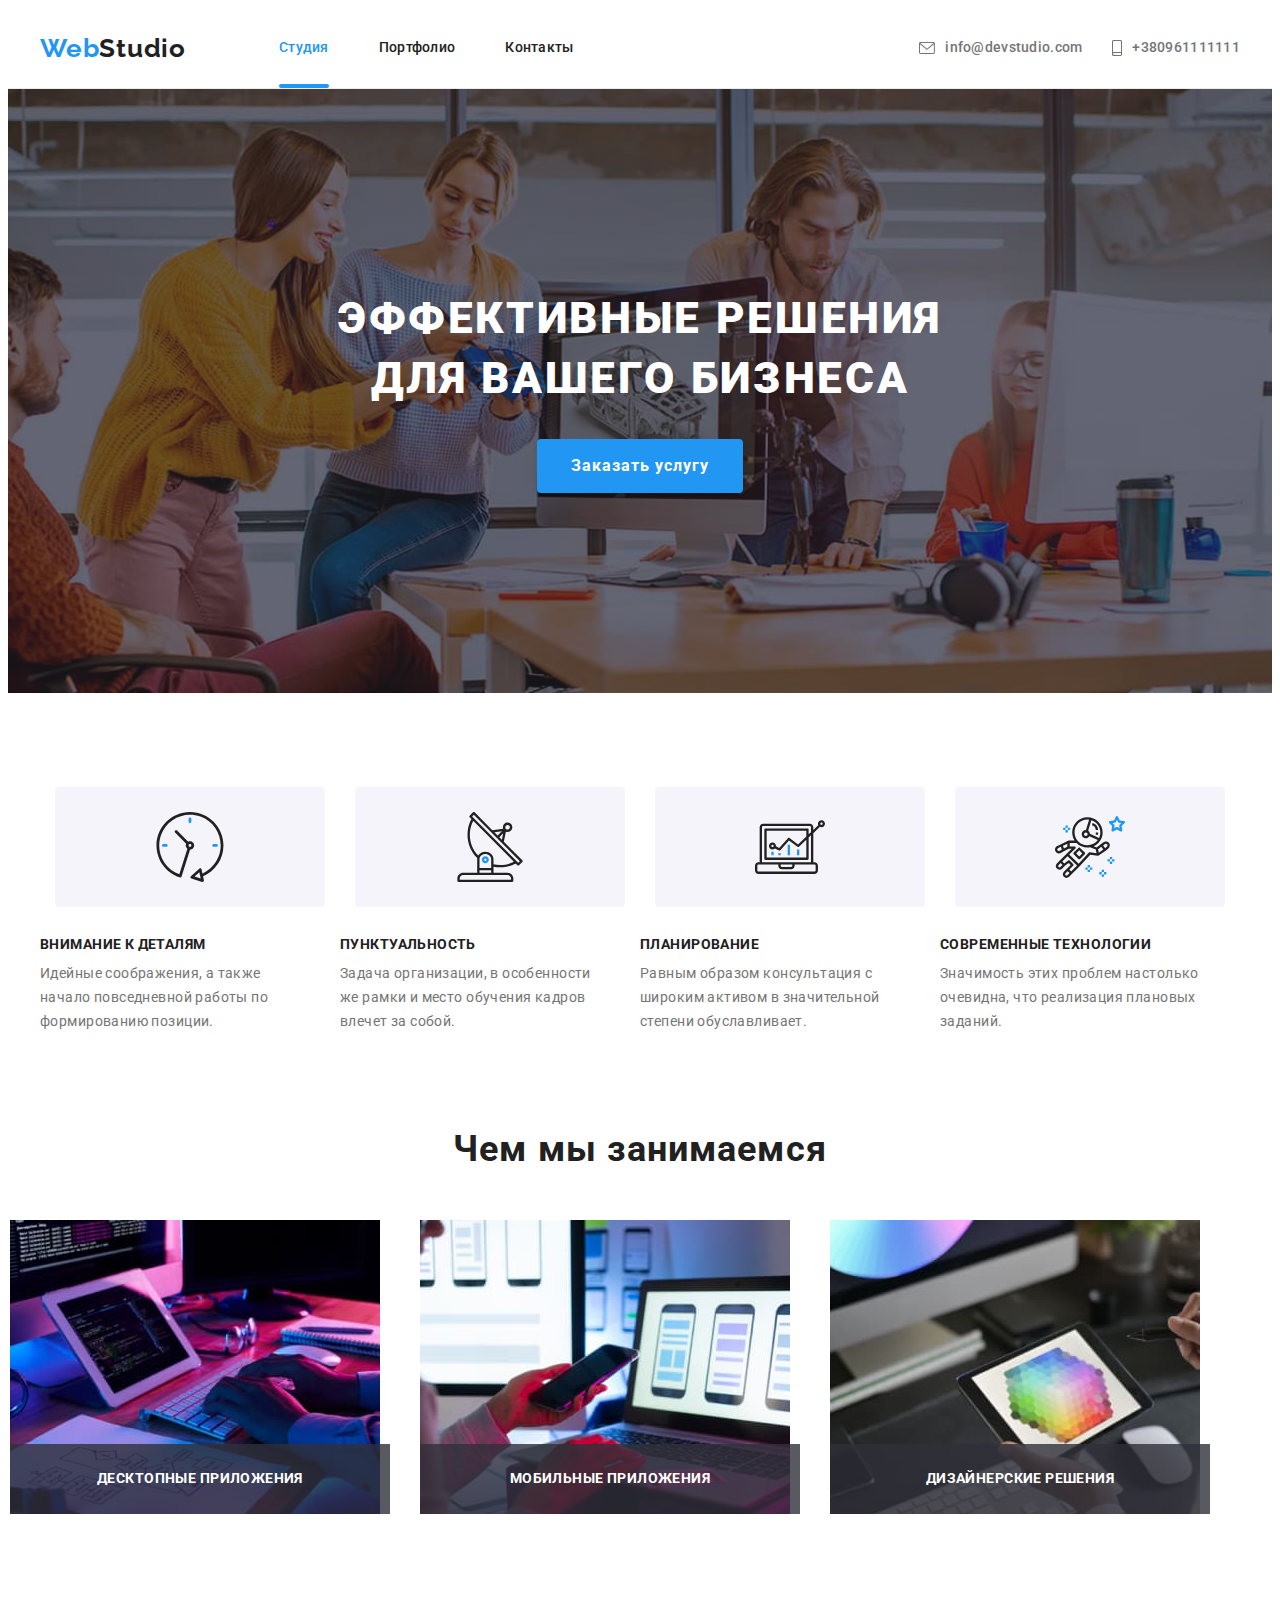
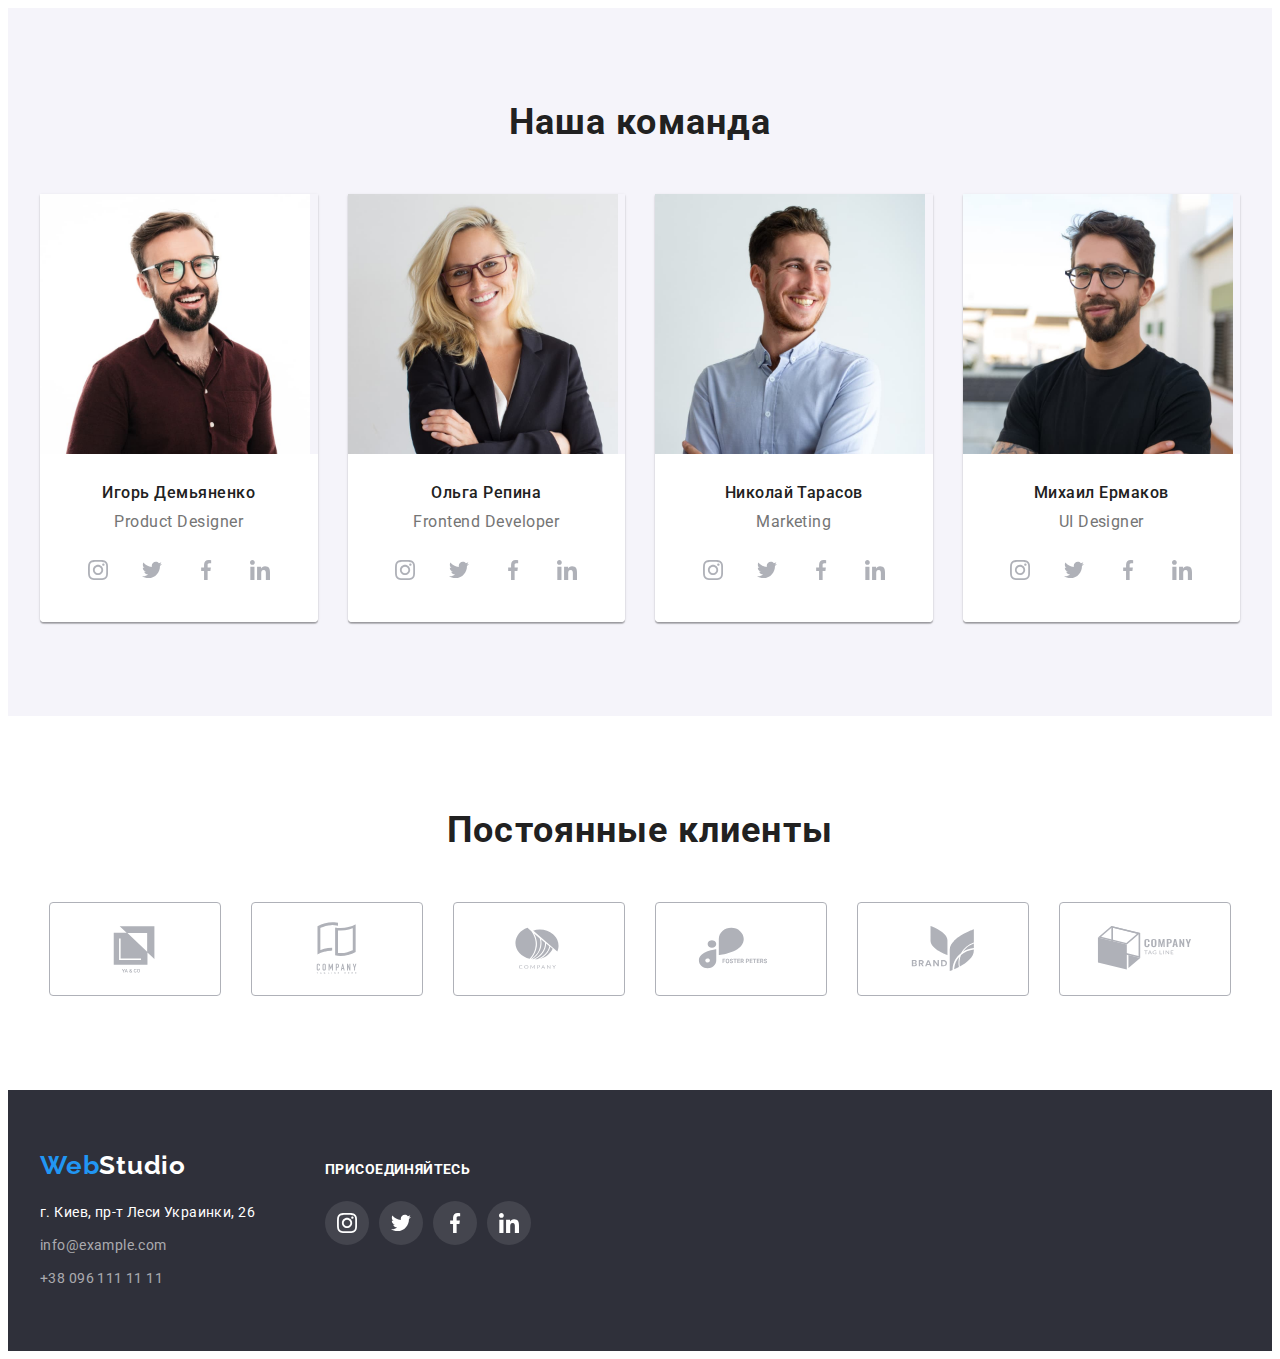
==== index.html @ db07d583 "Добавляет псевдоэлемент after" ====
<!DOCTYPE html>
<html lang="ru">
  <head>
    <meta charset="UTF-8" />
    <meta http-equiv="X-UA-Compatible" content="IE=edge" />
    <meta name="viewport" content="width=device-width, initial-scale=1.0" />
    <title>Web Studio</title>
    <link rel="preconnect" href="https://fonts.googleapis.com" />
    <link rel="preconnect" href="https://fonts.gstatic.com" crossorigin />
    <link
      href="https://fonts.googleapis.com/css2?family=Raleway:wght@700&family=Roboto:wght@400;500;700;900&display=swap"
      rel="stylesheet"
    />
    <link
      rel="stylesheet"
      href="https://cdnjs.cloudflare.com/ajax/libs/modern-normalize/1.1.0/modern-normalize.min.css"
      integrity="sha512-wpPYUAdjBVSE4KJnH1VR1HeZfpl1ub8YT/NKx4PuQ5NmX2tKuGu6U/JRp5y+Y8XG2tV+wKQpNHVUX03MfMFn9Q=="
      crossorigin="anonymous"
      referrerpolicy="no-referrer"
    />
    <link rel="stylesheet" href="./css/styles.css" />
  </head>
  <body>
    <!--Заголовок-->
    <header class="header">
      <div class="container header-container">
        <a class="header-logo link" href="./index.html"
          ><span class="accent">Web</span>Studio</a
        >
        <nav class="header-nav">
          <ul class="list header-list">
            <li class="header-item">
              <a class="link header-link current" href="./index.html">Студия</a>
            </li>
            <li class="header-item">
              <a class="link header-link" href="./portfolio.html">Портфолио</a>
            </li>
            <li class="header-item">
              <a class="link header-link" href="">Контакты</a>
            </li>
          </ul>
        </nav>

        <ul class="list header-contact-list">
          <li class="heder-contact-item">
            <a class="link header-auth-nav" href="mailto:info@devstudio.com"
              ><svg class="contact-icon" width="16" height="12">
                <use href="./images/icons.svg#icon-envelope-1"></use>
              </svg>
              info@devstudio.com</a
            >
          </li>
          <li class="heder-contact-item">
            <a class="link header-auth-nav" href="tel:+380961111111"
              ><svg class="contact-icon" width="10" height="16">
                <use href="./images/icons.svg#icon-smartphone-2"></use>
              </svg>
              +380961111111</a
            >
          </li>
        </ul>
      </div>
    </header>

    <main>
      <!--Cекция 1-->
      <section class="hero">
        <div class="container">
          <h1 class="hero-title">ЭФФЕКТИВНЫЕ РЕШЕНИЯ ДЛЯ ВАШЕГО БИЗНЕСА</h1>
          <button type="button" class="button-primary">Заказать услугу</button>
        </div>
      </section>
      <!--Секция 2-->
      <section class="about">
        <div class="container">
          <h2 class="visually-hidden">Задания студии</h2>
          <ul class="about-icon-list list">
            <li class="about-icon-item">
              <div class="icon-tasks">
                <svg class="about-icon" width="70" height="70">
                  <use href="./images/icons.svg#icon-clock"></use>
                </svg>
              </div>
            </li>
            <li class="about-icon-item">
              <div class="icon-tasks">
                <svg class="about-icon" width="70" height="70">
                  <use href="./images/icons.svg#icon-antenna"></use>
                </svg>
              </div>
            </li>
            <li class="about-icon-item">
              <div class="icon-tasks">
                <svg class="about-icon" width="70" height="70">
                  <use href="./images/icons.svg#icon-diagram"></use>
                </svg>
              </div>
            </li>
            <li class="about-icon-item">
              <div class="icon-tasks">
                <svg class="about-icon" width="70" height="70">
                  <use href="./images/icons.svg#icon-astronaut"></use>
                </svg>
              </div>
            </li>
          </ul>
          <ul class="list about-list">
            <li class="about-item">
              <h3 class="about-title">Внимание к деталям</h3>
              <p class="about-text">
                Идейные соображения, а также начало повседневной работы по
                формированию позиции.
              </p>
            </li>
            <li class="about-item">
              <h3 class="about-title">Пунктуальность</h3>
              <p class="about-text">
                Задача организации, в особенности же рамки и место обучения
                кадров влечет за собой.
              </p>
            </li>
            <li class="about-item">
              <h3 class="about-title">Планирование</h3>
              <p class="about-text">
                Равным образом консультация с широким активом в значительной
                степени обуславливает.
              </p>
            </li>
            <li class="about-item">
              <h3 class="about-title">Современные технологии</h3>
              <p class="about-text">
                Значимость этих проблем настолько очевидна, что реализация
                плановых заданий.
              </p>
            </li>
          </ul>
        </div>
      </section>

      <!--Секция 3-->
      <section class="work">
        <div class="container">
          <h2 class="work-title">Чем мы занимаемся</h2>
          <ul class="list work-list">
            <li class="work-item">
              <div class="thumb">
                <img
                  src="./images/img1.jpg"
                  width="370"
                  alt="Работа за компьютером"
                />
                <p class="label">Десктопные приложения</p>
              </div>
            </li>
            <li class="work-item">
              <div class="thumb">
                <img src="./images/img2.jpg" width="370" alt="Телефон" />
                <p class="label">Мобильные приложения</p>
              </div>
            </li>
            <li class="work-item">
              <div class="thumb">
                <img src="./images/img3.jpg" width="370" alt="Планшет" />
                <p class="label">Дизайнерские решения</p>
              </div>
            </li>
          </ul>
        </div>
      </section>

      <section class="team">
        <!--Секция 4-->
        <div class="container">
          <h2 class="team-title">Наша команда</h2>
          <ul class="list team-list">
            <li class="team-item">
              <div class="shadow">
                <img
                  src="./images/img4.jpg"
                  width="270"
                  alt="Игорь Демьяненко фото"
                />
                <div class="specialists">
                  <h3 class="team-after-title">Игорь Демьяненко</h3>
                  <p class="team-text">
                    <span lang="en">Product Designer</span>
                  </p>
                  <ul class="specialists-list list">
                    <li class="specialists-item">
                      <a
                        href=""
                        class="specialists-link"
                        target="_blank"
                        rel="noopener noreferrer"
                        ><svg class="specialists-icon" width="20" height="20">
                          <use href="./images/icons.svg#icon-instagram"></use>
                        </svg>
                      </a>
                    </li>
                    <li class="specialists-item">
                      <a
                        href=""
                        class="specialists-link"
                        target="_blank"
                        rel="noopener noreferrer"
                        ><svg class="specialists-icon" width="20" height="20">
                          <use href="./images/icons.svg#icon-twitter"></use>
                        </svg>
                      </a>
                    </li>
                    <li class="specialists-item">
                      <a
                        href=""
                        class="specialists-link"
                        target="_blank"
                        rel="noopener noreferrer"
                        ><svg class="specialists-icon" width="20" height="20">
                          <use href="./images/icons.svg#icon-facebook"></use>
                        </svg>
                      </a>
                    </li>
                    <li class="specialists-item">
                      <a
                        href=""
                        class="specialists-link"
                        target="_blank"
                        rel="noopener noreferrer"
                        ><svg class="specialists-icon" width="20" height="20">
                          <use href="./images/icons.svg#icon-linkedin"></use>
                        </svg>
                      </a>
                    </li>
                  </ul>
                </div>
              </div>
            </li>
            <li class="team-item">
              <div class="shadow">
                <img
                  src="./images/img5.jpg"
                  width="270"
                  alt="Ольга Репина фото"
                />
                <div class="specialists">
                  <h3 class="team-after-title">Ольга Репина</h3>
                  <p class="team-text">
                    <span lang="en">Frontend Developer</span>
                  </p>
                  <ul class="specialists-list list">
                    <li class="specialists-item">
                      <a
                        href=""
                        class="specialists-link"
                        target="_blank"
                        rel="noopener noreferrer"
                        ><svg class="specialists-icon" width="20" height="20">
                          <use href="./images/icons.svg#icon-instagram"></use>
                        </svg>
                      </a>
                    </li>
                    <li class="specialists-item">
                      <a
                        href=""
                        class="specialists-link"
                        target="_blank"
                        rel="noopener noreferrer"
                        ><svg class="specialists-icon" width="20" height="20">
                          <use href="./images/icons.svg#icon-twitter"></use>
                        </svg>
                      </a>
                    </li>
                    <li class="specialists-item">
                      <a
                        href=""
                        class="specialists-link"
                        target="_blank"
                        rel="noopener noreferrer"
                        ><svg class="specialists-icon" width="20" height="20">
                          <use href="./images/icons.svg#icon-facebook"></use>
                        </svg>
                      </a>
                    </li>
                    <li class="specialists-item">
                      <a
                        href=""
                        class="specialists-link"
                        target="_blank"
                        rel="noopener noreferrer"
                        ><svg class="specialists-icon" width="20" height="20">
                          <use href="./images/icons.svg#icon-linkedin"></use>
                        </svg>
                      </a>
                    </li>
                  </ul>
                </div>
              </div>
            </li>
            <li class="team-item">
              <div class="shadow">
                <img
                  src="./images/img6.jpg"
                  width="270"
                  alt="Николай Тарасов фото"
                />
                <div class="specialists">
                  <h3 class="team-after-title">Николай Тарасов</h3>
                  <p class="team-text"><span lang="en">Marketing</span></p>
                  <ul class="specialists-list list">
                    <li class="specialists-item">
                      <a
                        href=""
                        class="specialists-link"
                        target="_blank"
                        rel="noopener noreferrer"
                        ><svg class="specialists-icon" width="20" height="20">
                          <use href="./images/icons.svg#icon-instagram"></use>
                        </svg>
                      </a>
                    </li>
                    <li class="specialists-item">
                      <a
                        href=""
                        class="specialists-link"
                        target="_blank"
                        rel="noopener noreferrer"
                        ><svg class="specialists-icon" width="20" height="20">
                          <use href="./images/icons.svg#icon-twitter"></use>
                        </svg>
                      </a>
                    </li>
                    <li class="specialists-item">
                      <a
                        href=""
                        class="specialists-link"
                        target="_blank"
                        rel="noopener noreferrer"
                        ><svg class="specialists-icon" width="20" height="20">
                          <use href="./images/icons.svg#icon-facebook"></use>
                        </svg>
                      </a>
                    </li>
                    <li class="specialists-item">
                      <a
                        href=""
                        class="specialists-link"
                        target="_blank"
                        rel="noopener noreferrer"
                        ><svg class="specialists-icon" width="20" height="20">
                          <use href="./images/icons.svg#icon-linkedin"></use>
                        </svg>
                      </a>
                    </li>
                  </ul>
                </div>
              </div>
            </li>
            <li class="team-item">
              <div class="shadow">
                <img
                  src="./images/img7.jpg"
                  width="270"
                  alt="Михаил Ермаков фото"
                />
                <div class="specialists">
                  <h3 class="team-after-title">Михаил Ермаков</h3>
                  <p class="team-text"><span lang="en">UI Designer</span></p>
                  <ul class="specialists-list list">
                    <li class="specialists-item">
                      <a
                        href=""
                        class="specialists-link"
                        target="_blank"
                        rel="noopener noreferrer"
                        ><svg class="specialists-icon" width="20" height="20">
                          <use href="./images/icons.svg#icon-instagram"></use>
                        </svg>
                      </a>
                    </li>
                    <li class="specialists-item">
                      <a
                        href=""
                        class="specialists-link"
                        target="_blank"
                        rel="noopener noreferrer"
                        ><svg class="specialists-icon" width="20" height="20">
                          <use href="./images/icons.svg#icon-twitter"></use>
                        </svg>
                      </a>
                    </li>
                    <li class="specialists-item">
                      <a
                        href=""
                        class="specialists-link"
                        target="_blank"
                        rel="noopener noreferrer"
                        ><svg class="specialists-icon" width="20" height="20">
                          <use href="./images/icons.svg#icon-facebook"></use>
                        </svg>
                      </a>
                    </li>
                    <li class="specialists-item">
                      <a
                        href=""
                        class="specialists-link"
                        target="_blank"
                        rel="noopener noreferrer"
                        ><svg class="specialists-icon" width="20" height="20">
                          <use href="./images/icons.svg#icon-linkedin"></use>
                        </svg>
                      </a>
                    </li>
                  </ul>
                </div>
              </div>
            </li>
          </ul>
        </div>
      </section>
      <!-- Секция 5 -->
      <section class="clients">
        <div class="container">
          <h2 class="clients-title">Постоянные клиенты</h2>
          <ul class="clients-list list">
            <li class="clients-item">
              <a
                href=""
                class="clients-link"
                target="_blank"
                rel="noopener noreferrer"
              >
                <svg class="clients-icon" width="106" height="60">
                  <use href="./images/icons.svg#icon-Logo-1"></use>
                </svg>
              </a>
            </li>
            <li class="clients-item">
              <a
                href=""
                class="clients-link"
                target="_blank"
                rel="noopener noreferrer"
              >
                <svg class="clients-icon" width="106" height="60">
                  <use href="./images/icons.svg#icon-Logo-2"></use>
                </svg>
              </a>
            </li>
            <li class="clients-item">
              <a
                href=""
                class="clients-link"
                target="_blank"
                rel="noopener noreferrer"
              >
                <svg class="clients-icon" width="106" height="60">
                  <use href="./images/icons.svg#icon-Logo-3"></use>
                </svg>
              </a>
            </li>
            <li class="clients-item">
              <a
                href=""
                class="clients-link"
                target="_blank"
                rel="noopener noreferrer"
              >
                <svg class="clients-icon" width="106" height="60">
                  <use href="./images/icons.svg#icon-Logo-4"></use>
                </svg>
              </a>
            </li>
            <li class="clients-item">
              <a
                href=""
                class="clients-link"
                target="_blank"
                rel="noopener noreferrer"
              >
                <svg class="clients-icon" width="106" height="60">
                  <use href="./images/icons.svg#icon-Logo-5"></use>
                </svg>
              </a>
            </li>
            <li class="clients-item">
              <a
                href=""
                class="clients-link"
                target="_blank"
                rel="noopener noreferrer"
              >
                <svg class="clients-icon" width="106" height="60">
                  <use href="./images/icons.svg#icon-Logo-6"></use>
                </svg>
              </a>
            </li>
          </ul>
        </div>
      </section>
    </main>
    <footer class="footer">
      <!--Подвал-->
      <div class="container footer-container">
        <div class="footer-left">
          <a class="footer-logo link" href="./index.html"
            ><span class="accent">Web</span>Studio
          </a>
          <address class="adress">
            <p class="adress-text">г. Киев, пр-т Леси Украинки, 26</p>
            <ul class="list adress-list">
              <li class="adress-item">
                <a class="link adress-link" href="mailto:info@example.com"
                  >info@example.com</a
                >
              </li>
              <li class="adress-item">
                <a class="link adress-link" href="tel:+380961111111"
                  >+38 096 111 11 11</a
                >
              </li>
            </ul>
          </address>
        </div>
        <div class="footer-right">
          <p class="footer-text">ПРИСОЕДИНЯЙТЕСЬ</p>
          <ul class="footer-list list">
            <li class="footer-item">
              <a
                href=""
                class="footer-link"
                target="_blank"
                rel="noopener noreferrer"
                ><svg class="footer-icon" width="20" height="20">
                  <use href="./images/icons.svg#icon-instagram"></use>
                </svg>
              </a>
            </li>
            <li class="footer-item">
              <a
                href=""
                class="footer-link"
                target="_blank"
                rel="noopener noreferrer"
                ><svg class="footer-icon" width="20" height="20">
                  <use href="./images/icons.svg#icon-twitter"></use>
                </svg>
              </a>
            </li>
            <li class="footer-item">
              <a
                href=""
                class="footer-link"
                target="_blank"
                rel="noopener noreferrer"
                ><svg class="footer-icon" width="20" height="20">
                  <use href="./images/icons.svg#icon-facebook"></use>
                </svg>
              </a>
            </li>
            <li class="footer-item">
              <a
                href=""
                class="footer-link"
                target="_blank"
                rel="noopener noreferrer"
                ><svg class="footer-icon" width="20" height="20">
                  <use href="./images/icons.svg#icon-linkedin"></use>
                </svg>
              </a>
            </li>
          </ul>
        </div>
      </div>
    </footer>
  </body>
</html>
---- css/styles.css ----
/* цвет основного текста #212121; */
/* вторичный цвет текста: #757575;*/
/* белый #ffffff;*/
/* акцент #2196f3;*/
/* rgba цвет  #ffffff99 */
/* вторичый цвет фона #ffffff; */

:root {
  --primary-text-color: #212121;
  --secondery-text-color: #757575;
  --white-color: #ffffff;
  --accent-color: #2196f3;
  --bg-color2: #2f303a;
  --bg-color1: #ffffff;
  --bg-color3: #f5f4fa;
  --rgba-color: rgba(255, 255, 255, 0.6);
  --btn-hover-color: #188ce8;
}

/* Index.html */
p,
h1,
h2,
h3,
h4,
h5,
h6,
p {
  margin: 0;
}
ul {
  margin: 0;
  padding: 0;
}

button {
  cursor: pointer;
}

img {
  display: block;
}

.visually-hidden {
  position: absolute;
  white-space: nowrap;
  width: 1px;
  height: 1px;
  overflow: hidden;
  border: 0;
  padding: 0;
  clip: rect(0 0 0 0);
  clip-path: inset(50%);
  margin: -1px;
}

body {
  color: var(--primary-text-color);
  font-family: Roboto, sans-serif;
  background-color: var(--bg-color1);
}

.list {
  list-style: none;
}

.link {
  text-decoration: none;
}

.container {
  width: 1200px;
  padding-right: 15px;
  padding-left: 15px;
  margin: 0 auto;
  /* outline: 2px solid tomato; */
}

.header {
  border-bottom: 1px solid #ececec;
}

.header-list {
  display: flex;
}

.header-contact-list {
  display: flex;
  margin-left: auto;
}

.header-container {
  display: flex;
  align-items: center;
}

/* Logo */
.header-logo {
  color: var(--primary-text-color);
  font-family: 'Raleway', sans-serif;
  letter-spacing: 0.03em;
  font-size: 26px;
  line-height: 1.19;
  font-weight: 700;
  margin-right: 93px;
}

.header-logo .accent {
  color: var(--accent-color);
}

/* header-nav */

.header-link {
  color: var(--primary-text-color);
  letter-spacing: 0.02em;
  font-weight: 500;
  font-size: 14px;
  line-height: 1.14;
  padding-top: 32px;
  padding-bottom: 32px;
  display: block;
}

.header-link:hover,
.header-link:focus {
  color: var(--accent-color);
}

.header-link.current {
  color: var(--accent-color);
}

.header-item:not(:last-child) {
  margin-right: 50px;
}

.header-link {
  position: relative;
  display: flex;
}

.header-link.current::after {
  content: '';
  width: 48px;
  height: 4px;
  background: #2196f3;
  border-radius: 2px;
  display: flex;
  position: absolute;
  bottom: 0;
  left: 0;
  width: 100%;
}

.heder-contact-item:not(:last-child) {
  margin-right: 30px;
}

.contact-icon {
  margin-right: 10px;
  fill: #757575;
}

.header-auth-nav:hover,
.header-auth-nav:focus {
  color: var(--accent-color);
}

.header-auth-nav:hover .contact-icon,
.header-auth-nav:focus .contact-icon {
  fill: var(--accent-color);
}

/*header-auth-nav */
.header-auth-nav {
  color: var(--secondery-text-color);
  letter-spacing: 0.02em;
  font-weight: 500;
  font-size: 14px;
  line-height: 1.14;
  display: flex;
  align-items: center;
}

.header-auth-nav:hover,
.header-auth-nav:focus {
  color: var(--accent-color);
}

/* Неro */
.hero {
  background-color: var(--bg-color2);
  padding-top: 200px;
  padding-bottom: 200px;

  background-image: linear-gradient(
      rgba(47, 48, 58, 0.4),
      rgba(47, 48, 58, 0.4)
    ),
    url(../images/img19.jpg);
  background-repeat: no-repeat;
  background-position: center;
  max-width: 1600px;
  margin: 0 auto;
  background-size: cover;
  text-align: center;
}

.hero-title {
  color: var(--white-color);
  letter-spacing: 0.06em;
  font-weight: 900;
  font-size: 44px;
  line-height: 1.36;
  text-align: center;
  text-transform: uppercase;
  margin-bottom: 30px;
  max-width: 696px;
  margin-left: auto;
  margin-right: auto;
}

/* Button-primary */
.button-primary {
  color: var(--white-color);
  background-color: var(--accent-color);
  letter-spacing: 0.06em;
  font-size: 16px;
  line-height: 1.87;
  font-family: inherit;
  font-weight: 700;
  border-radius: 4px;
  border-color: transparent;
  box-shadow: 0px 4px 4px rgba(0, 0, 0, 0.15);
  padding: 10px 32px;
  min-width: 200px;
  min-height: 50px;
}

.button-primary:hover,
.button-primary:focus {
  background-color: var(--btn-hover-color);
}

/* About*/
.about {
  padding-top: 94px;
  padding-bottom: 94px;
}

.icon-tasks {
  width: 270px;
  height: 120px;
  background-color: #f5f4fa;
  display: flex;
  justify-content: center;
  align-items: center;
  margin-bottom: 30px;
  border-radius: 4px;
}

.about-icon-list {
  display: flex;
  justify-content: center;
}

.about-icon-item:not(:last-child) {
  margin-right: 30px;
}

.about-list {
  display: flex;
}
.about-item:not(:last-child) {
  margin-right: 30px;
  max-width: 270px;
}

.about-title {
  letter-spacing: 0.03em;
  font-size: 14px;
  line-height: 1.14;
  font-weight: 700;
  text-transform: uppercase;
  margin-bottom: 10px;
}

.about-text {
  color: var(--secondery-text-color);
  letter-spacing: 0.03em;
  font-size: 14px;
  line-height: 1.71;
}

/* Work */
.work {
  padding-bottom: 94px;
}
.work-list {
  display: flex;
  margin-left: -30px;
}
.work-item {
  width: calc(100% / 3 - 30px);
  margin-left: 30px;
}
.work-item:first-child {
  margin-left: 0;
}

.work-title {
  font-size: 36px;
  line-height: 1, 16;
  text-align: center;
  letter-spacing: 0.03em;
  font-weight: 700;
  margin-bottom: 50px;
}
.thumb {
  position: relative;
}
.label {
  position: absolute;
  bottom: 0;
  right: 0;
  left: 0;

  padding: 27px;
  background: rgba(47, 48, 58, 0.8);
  color: #ffffff;
  font-size: 14px;
  line-height: 1.14;
  text-align: center;
  letter-spacing: 0.03em;
  text-transform: uppercase;
  font-weight: 700;
}

/* Team */
.shadow {
  box-shadow: 0px 1px 3px rgba(0, 0, 0, 0.12), 0px 1px 1px rgba(0, 0, 0, 0.14),
    0px 2px 1px rgba(0, 0, 0, 0.2);
  border-radius: 0 0 4px 4px;
}
.specialists {
  padding-top: 30px;
  padding-bottom: 30px;
  background-color: var(--white-color);
  border-radius: 0 0 4px 4px;
}

.specialists-link:hover,
.specialists-link:focus {
  background-color: var(--accent-color);
}

.specialists-link:hover .specialists-icon,
.specialists-link:focus .specialists-icon {
  background-color: var(--accent-color);
  fill: #ffffff;
}

.specialists-link {
  width: 44px;
  height: 44px;
  background-color: var(--white-color);
  display: flex;
  justify-content: center;
  align-items: center;
  border-radius: 50%;
}

.specialists-list {
  display: flex;
  justify-content: center;
}

.specialists-item + .specialists-item {
  margin-left: 10px;
}
.specialists-icon {
  fill: #afb1b8;
}

.team {
  background-color: var(--bg-color3);
  padding-top: 94px;
  padding-bottom: 94px;
}

.team-list {
  display: flex;
  margin-right: -30px;
}

.team-item {
  width: calc(100% / 4 - 30px);
  margin-left: 30px;
}

.team-item:nth-child(1) {
  margin-left: 0;
}

/* .team-item:not(:last-child) {
  margin-right: 30px; */

.team-title {
  font-size: 36px;
  line-height: 1.16;
  font-weight: 700;
  text-align: center;
  letter-spacing: 0.03em;
  margin-bottom: 50px;
}

.team-after-title {
  font-size: 16px;
  line-height: 1.18;
  font-weight: 500;
  text-align: center;
  letter-spacing: 0.03em;
  margin-bottom: 10px;
}

.team-text {
  color: var(--secondery-text-color);
  font-size: 16px;
  line-height: 1.18;
  text-align: center;
  letter-spacing: 0.03em;
  margin-bottom: 16px;
}

.clients {
  padding-top: 94px;
  padding-bottom: 94px;
}
.clients-list {
  display: flex;
  justify-content: center;
}

.clients-link {
  width: 170px;
  height: 92px;
  background-color: ;
  display: flex;
  justify-content: center;
  align-items: center;
  border: 1px solid #afb1b8;
  border-radius: 4px;
}

.clients-item:not(:last-child) {
  margin-right: 30px;
}
.clients-link:hover,
.clients-link:focus {
  background-color: #ffffff;
  border-color: var(--accent-color);
}

.clients-link:hover .clients-icon,
.clients-link:focus .clients-icon {
  background-color: #ffffff;
  fill: var(--accent-color);
}

.clients-icon {
  fill: #afb1b8;
}

.clients-title {
  font-size: 36px;
  line-height: 1.16;
  font-weight: 700;
  text-align: center;
  letter-spacing: 0.03em;
  margin-bottom: 50px;
}

/* Footer */
.footer-left {
  margin-right: 70px;
}
.adress {
  margin-top: 20px;
}

.footer {
  letter-spacing: 0.03em;
  font-size: 14px;
  line-height: 1.71;
  background-color: var(--bg-color2);
  padding-top: 60px;
  padding-bottom: 60px;
}

.footer-logo {
  color: var(--white-color);
  font-family: 'Raleway', sans-serif;
  font-size: 26px;
  line-height: 1.19;
  letter-spacing: 0.03em;
  font-weight: 700;
}

.footer-logo .accent {
  color: var(--accent-color);
}

.adress-text {
  color: var(--white-color);
  font-style: normal;
  margin-bottom: 9px;
}

.adress-item:not(:last-child) {
  margin-bottom: 9px;
}

.adress-link {
  color: var(--rgba-color);
  font-style: normal;
}

.adress-link:hover,
.adress-link:focus {
  color: var(--accent-color);
}

.footer-link {
  width: 44px;
  height: 44px;
  background-color: rgba(255, 255, 255, 0.1);
  display: flex;
  justify-content: center;
  align-items: center;
  border-radius: 50%;
}

.footer-list {
  display: flex;
  justify-content: center;
}

.footer-item:not(:last-child) {
  margin-right: 10px;
}

.footer-link:hover,
.footer-link:focus {
  background-color: var(--accent-color);
}

.footer-icon {
  fill: #ffffff;
}

.footer-text {
  color: #ffffff;
  font-weight: 700;
  margin-bottom: 20px;
}
.footer-container {
  display: flex;
  justify-content: flex-start;
  align-items: baseline;
}

/* portfolio.html */
.portfolio {
  padding-top: 94px;
  padding-bottom: 94px;
}
/* Button */

.button-list {
  display: flex;
  justify-content: center;
  margin-bottom: 50px;
}

.button-item:not(:last-child) {
  margin-right: 8px;
}

.project-list {
  display: flex;
  flex-wrap: wrap;
}

.project-item:not(:nth-child(3n)) {
  margin-right: 30px;
  width: 370px;
}

.project-item {
  margin-bottom: 30px;
}

.project-item:nth-child(n + 7) {
  margin-bottom: 0;
}

.button-blue {
  color: var(--white-color);
  background-color: var(--accent-color);
  font-weight: 500;
  font-size: 16px;
  line-height: 1.6;
  text-align: center;
  letter-spacing: 0.03em;
  font-family: inherit;
  cursor: pointer;
  padding: 6px 22px;
  border-radius: 4px;
  border: 1px solid transparent;
}

.button-blue:hover,
.button-blue:focus {
  color: var(--white-color);
  background-color: var(--accent-color);
  box-shadow: 0 4px 4px rgba(0, 0, 0, 0.25);
}

.button {
  color: var(--primary-text-color);
  background-color: var(--bg-color3);
  font-weight: 500;
  font-size: 16px;
  line-height: 1.6;
  text-align: center;
  letter-spacing: 0.03em;
  font-family: inherit;
  padding: 6px 22px;
  border-radius: 4px;
  border: 1px solid transparent;
  /* box-shadow: 0 4px 4px rgba(0, 0, 0, 0.25); */
}

.button:hover,
.button:focus {
  color: var(--white-color);
  background-color: var(--accent-color);
  border: 1px solid transparent;
  box-shadow: 0 4px 4px rgba(0, 0, 0, 0.25);
}

/* Project-title */
.projects {
  padding: 20px 24px;
  background-color: var(--white-color);
  border-bottom: 1px solid #eeeeee;
  border-left: 1px solid #eeeeee;
  border-right: 1px solid #eeeeee;
  box-sizing: border-box;
}

.project-title {
  color: var(--primary-text-color);
  font-weight: 700;
  font-size: 18px;
  line-height: 2;
  letter-spacing: 0.06em;
  margin-bottom: 4px;
}

/* Project-text */
.project-text {
  color: var(--secondery-text-color);
  font-size: 16px;
  line-height: 1.87;
  letter-spacing: 0.03em;
}

.project-link:hover,
.project-link:focus {
  box-shadow: 0px 1px 1px rgba(0, 0, 0, 0.12), 0px 4px 4px rgba(0, 0, 0, 0.06),
    1px 4px 6px rgba(0, 0, 0, 0.16);
}

.project-link {
  display: block;
}
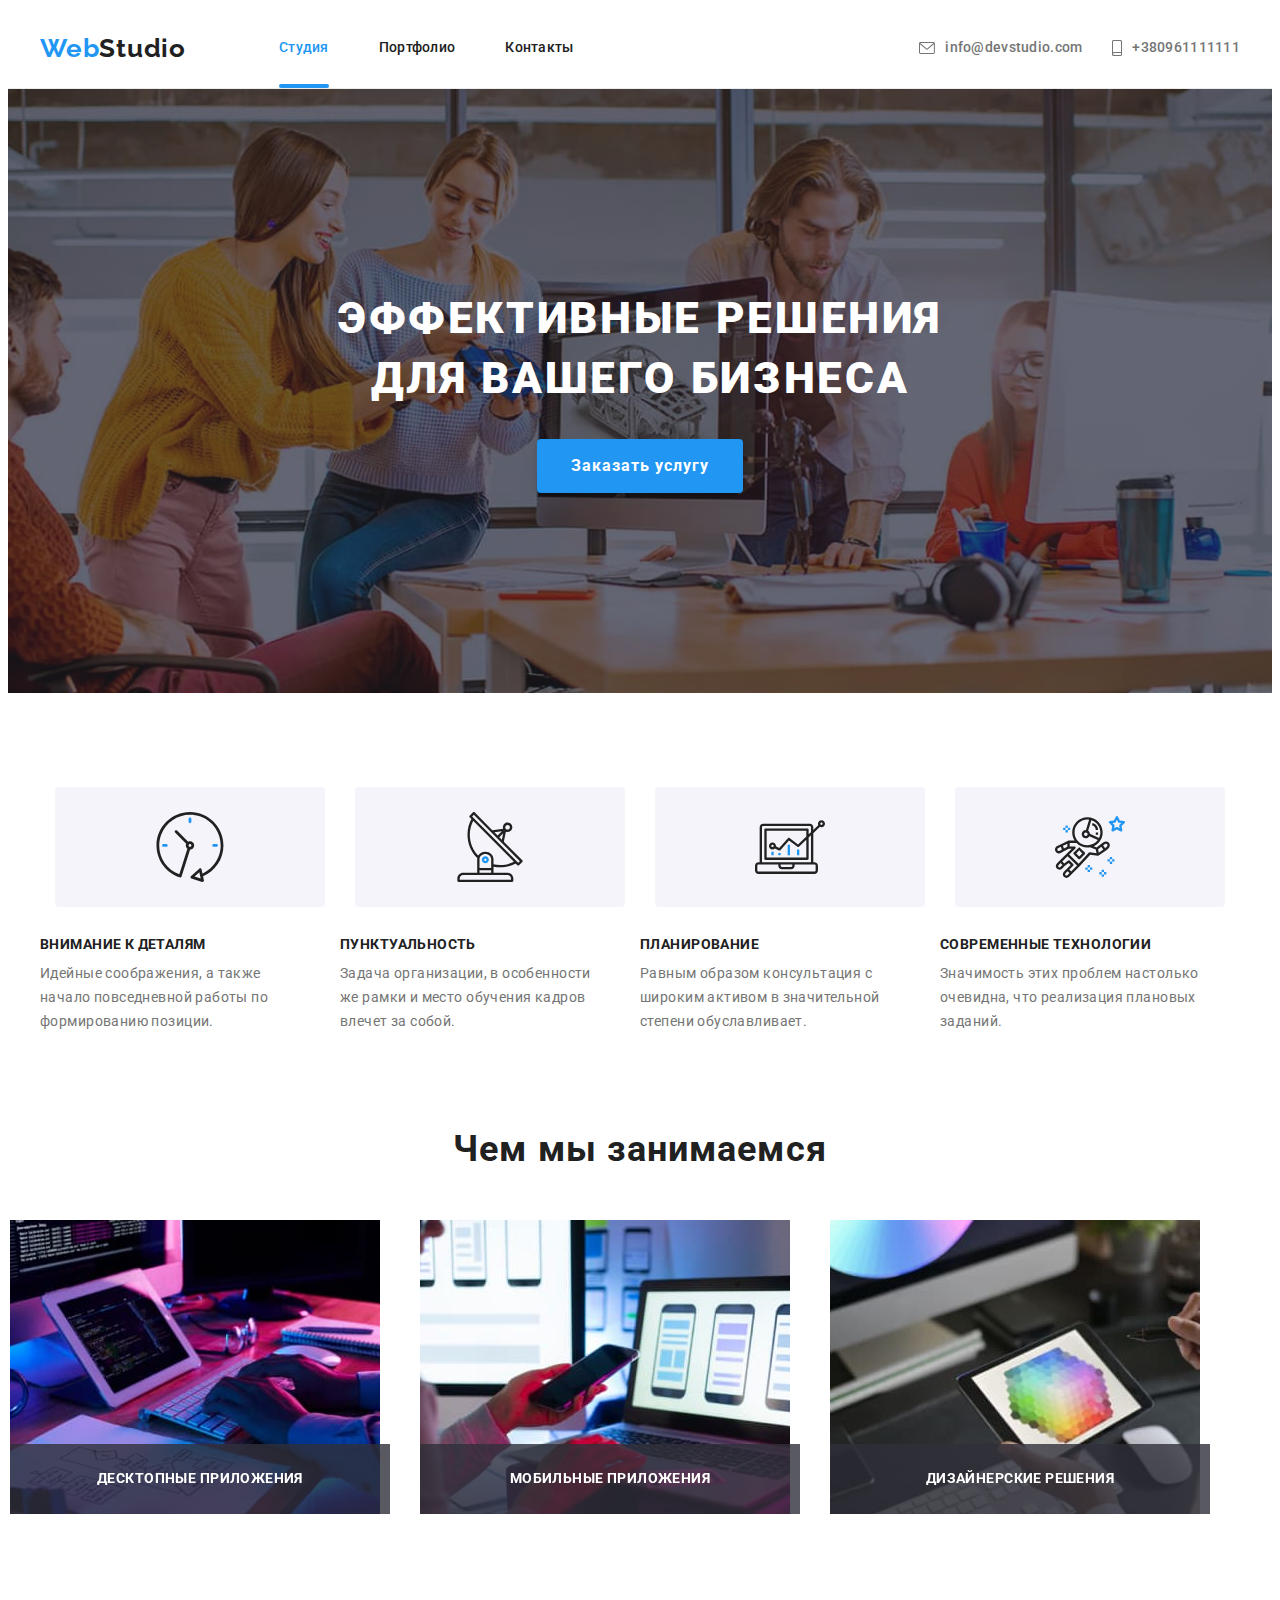
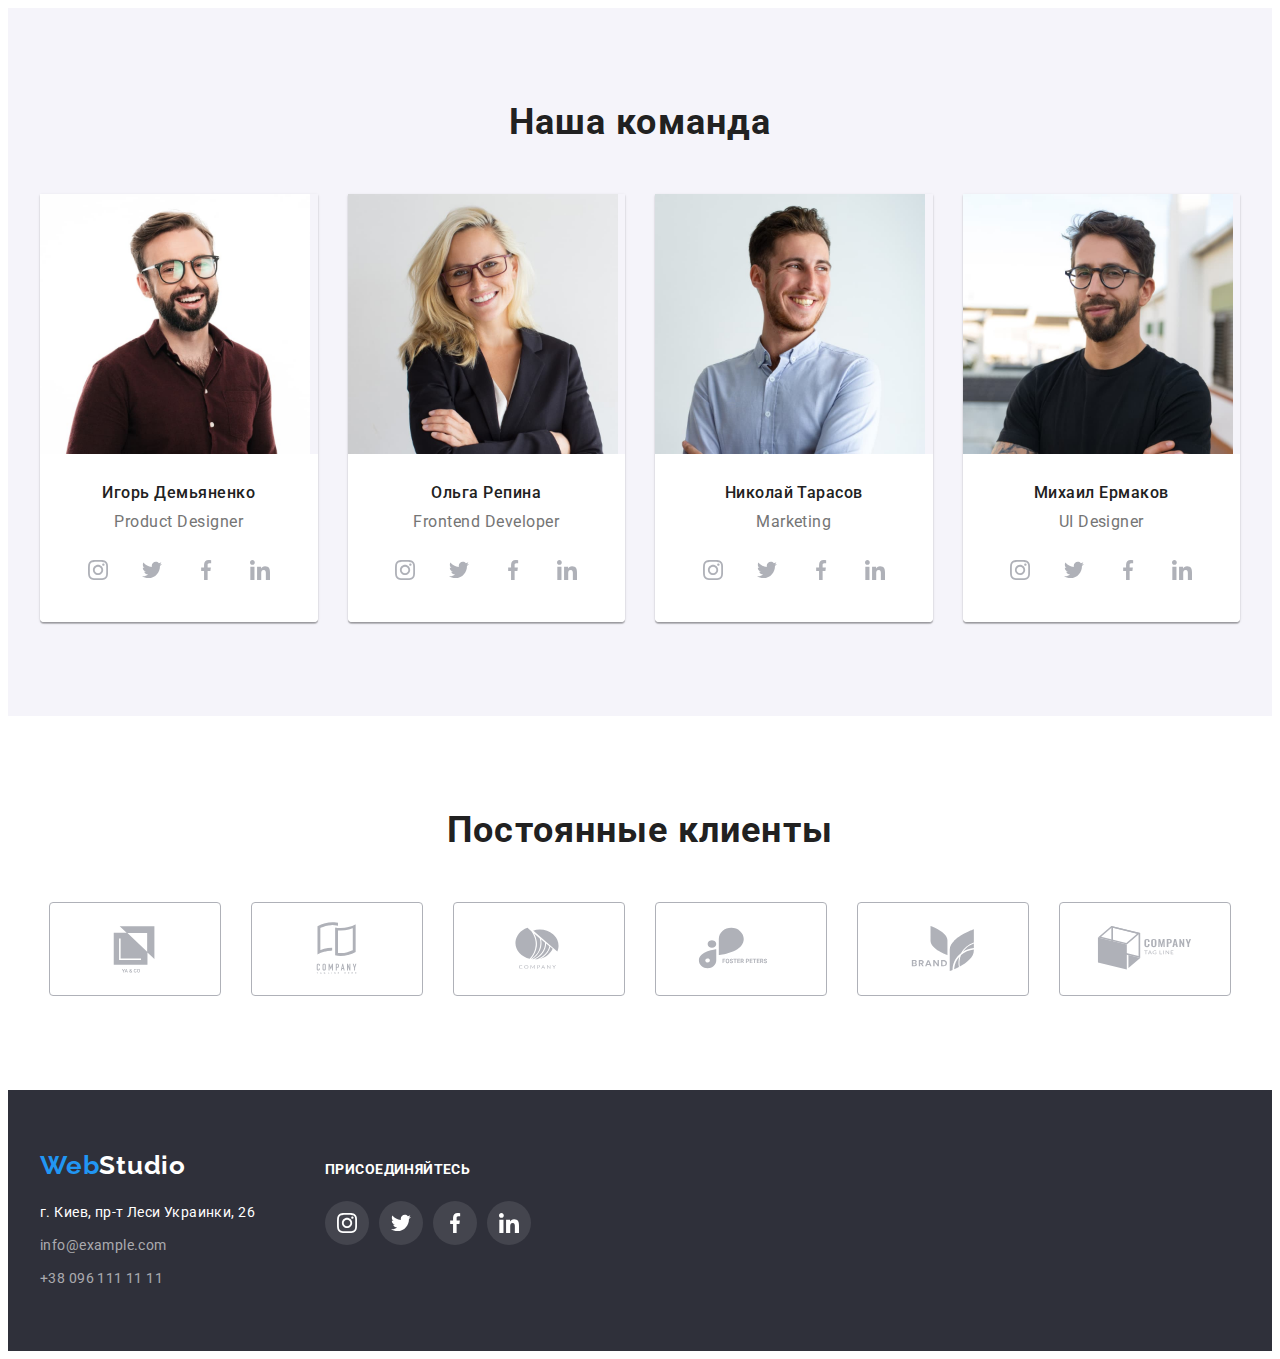
==== commit 847d60cf: "добавляет модальное окно" ====
--- a/index.html
+++ b/index.html
@@ -67,7 +67,18 @@
       <section class="hero">
         <div class="container">
           <h1 class="hero-title">ЭФФЕКТИВНЫЕ РЕШЕНИЯ ДЛЯ ВАШЕГО БИЗНЕСА</h1>
-          <button type="button" class="button-primary">Заказать услугу</button>
+          <button type="button" class="button-primary" data-modal-open>
+            Заказать услугу
+          </button>
+          <div class="backdrop is-hidden" data-modal>
+            <div class="modal">
+              <button class="modal-button" data-modal-close>
+                <svg class="button-vector" width="11" height="11">
+                  <use href="./images/icons.svg#icon-Vector-1"></use>
+                </svg>
+              </button>
+            </div>
+          </div>
         </div>
       </section>
       <!--Секция 2-->
@@ -571,5 +582,6 @@
         </div>
       </div>
     </footer>
+    <script src="./js/modal.js"></script>
   </body>
 </html>
--- a/css/styles.css
+++ b/css/styles.css
@@ -686,3 +686,43 @@
 .project-link {
   display: block;
 }
+
+.backdrop {
+  position: fixed;
+  top: 0;
+  left: 0;
+  width: 100%;
+  height: 100%;
+  background: rgba(0, 0, 0, 0.2);
+}
+
+.backdrop.is-hidden {
+  opacity: 0;
+  pointer-events: none;
+}
+.modal {
+  position: absolute;
+  top: 50%;
+  left: 50%;
+  transform: translate(-50%, -50%);
+  height: 581px;
+  width: 528px;
+  background-color: #ffffff;
+  box-shadow: 0px 1px 3px rgba(0, 0, 0, 0.12), 0px 1px 1px rgba(0, 0, 0, 0.14),
+    0px 2px 1px rgba(0, 0, 0, 0.2);
+  border-radius: 4px;
+}
+
+.modal-button {
+  position: absolute;
+  top: 8px;
+  right: 8px;
+  width: 30px;
+  height: 30px;
+  background-color: #ffffff;
+  border-radius: 50%;
+  display: flex;
+  justify-content: center;
+  align-items: center;
+  border: 1px solid #0000001a;
+}
